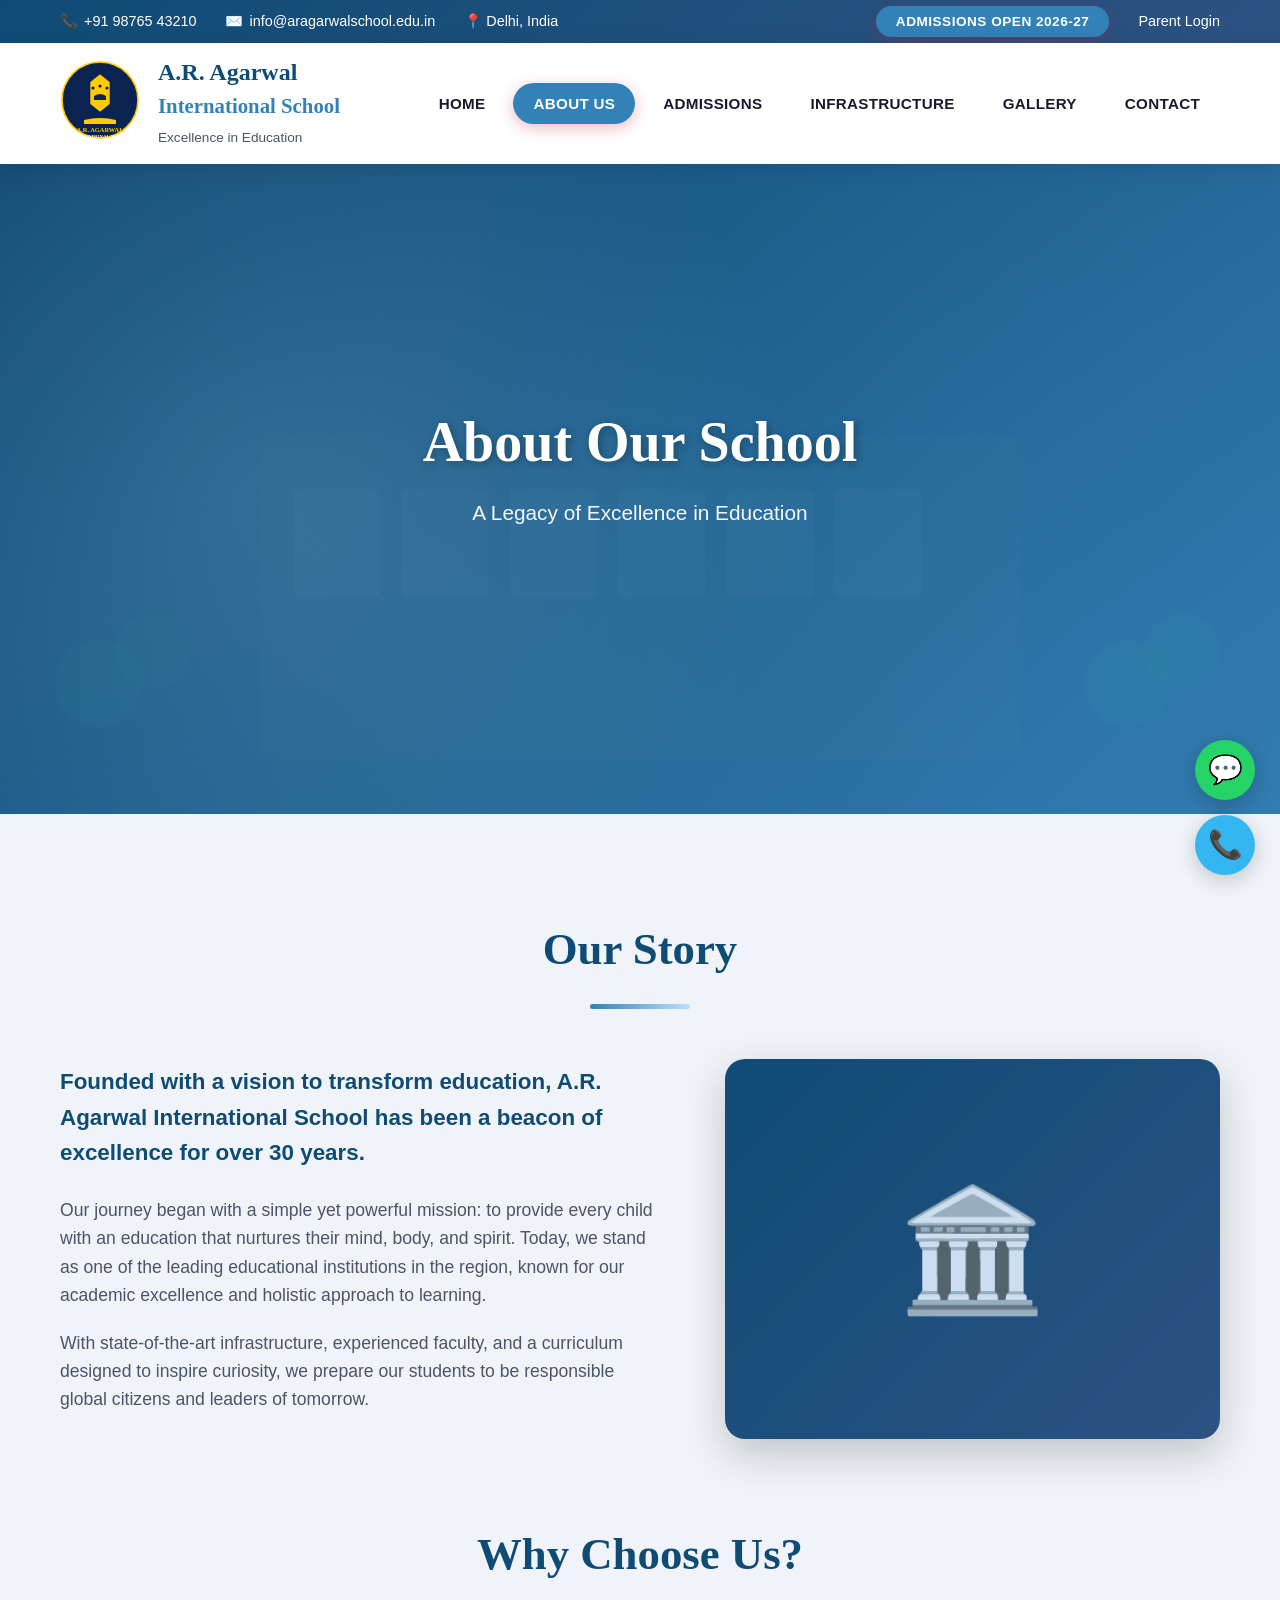
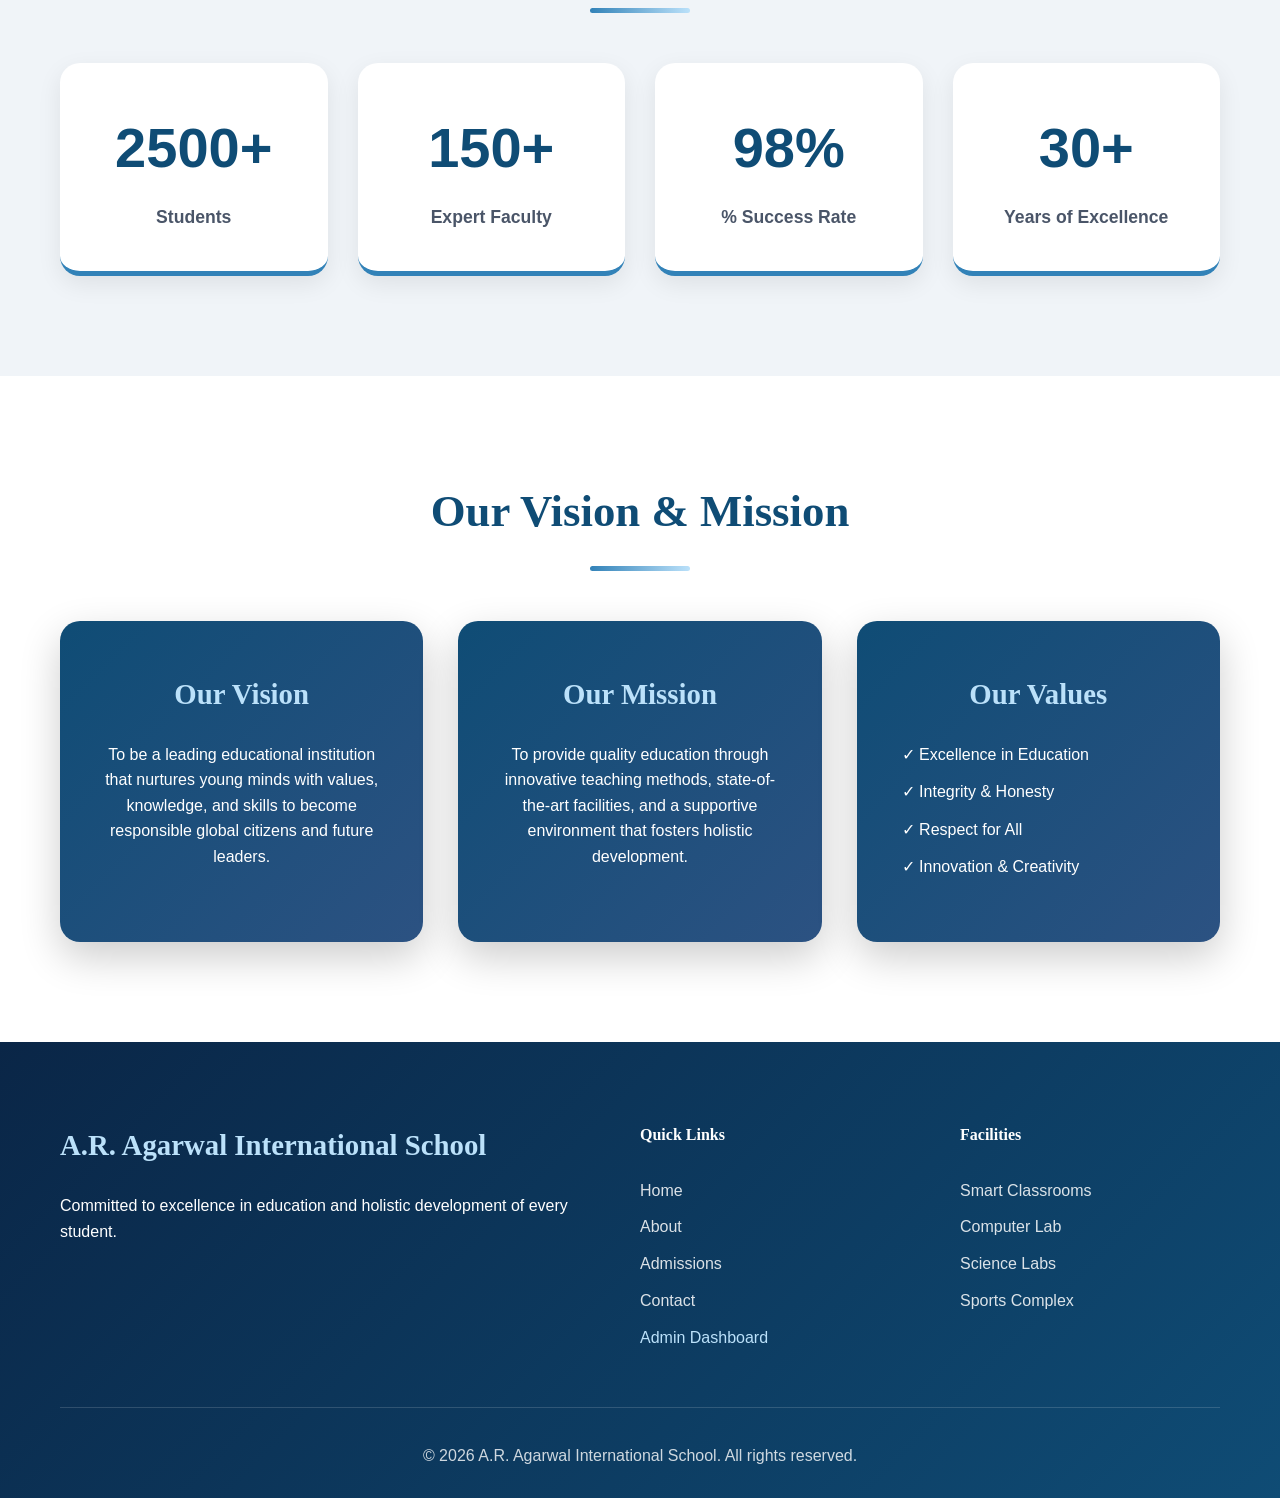
==== about.html @ 7d790514 "Add files via upload" ====
<!DOCTYPE html>
<html lang="en">
<head>
    <meta charset="UTF-8">
    <meta name="viewport" content="width=device-width, initial-scale=1.0">
    <title>About - A.R. Agarwal International School</title>
    <link rel="stylesheet" href="styles.css">
    <link rel="icon" href="logo.svg" type="image/svg+xml">
</head>
<body>
    <div class="floating-buttons">
        <a href="https://wa.me/919876543210?text=Hello!%20I%20am%20interested%20in%20admission" target="_blank" class="floating-btn floating-whatsapp" title="WhatsApp">💬</a>
        <a href="tel:+919876543210" class="floating-btn floating-call" title="Call Now">📞</a>
    </div>

    <header>
        <div class="top-bar">
            <div class="container">
                <div class="top-bar-content">
                    <div class="contact-info">
                        <span>📞 <a href="tel:+919876543210" style="color:white;text-decoration:none;">+91 98765 43210</a></span>
                        <span>✉️ <a href="mailto:info@aragarwalschool.edu.in" style="color:white;text-decoration:none;">info@aragarwalschool.edu.in</a></span>
                        <span>📍 Delhi, India</span>
                    </div>
                    <div class="quick-links">
                        <a href="admission.html" class="highlight-link">Admissions Open 2026-27</a>
                        <a href="login.html">Parent Login</a>
                    </div>
                </div>
            </div>
        </div>
        <nav class="main-nav">
            <div class="container">
                <div class="nav-content">
                    <div class="logo-section">
                        <a href="index.html"><img src="logo.svg" alt="A.R. Agarwal International School" class="logo-img"></a>
                        <div class="logo-text">
                            <h1>A.R. Agarwal</h1>
                            <h2>International School</h2>
                            <p>Excellence in Education</p>
                        </div>
                    </div>
                    <ul class="nav-links">
                        <li><a href="index.html">Home</a></li>
                        <li><a href="about.html" class="active">About Us</a></li>
                        <li><a href="admission.html">Admissions</a></li>
                        <li><a href="index.html#infrastructure">Infrastructure</a></li>
                        <li><a href="index.html#gallery">Gallery</a></li>
                        <li><a href="contact.html">Contact</a></li>
                    </ul>
                </div>
            </div>
        </nav>
    </header>

    <section class="hero" id="home">
        <div class="hero-content">
            <h1 class="hero-title">About Our School</h1>
            <p class="hero-subtitle">A Legacy of Excellence in Education</p>
        </div>
    </section>

    <section class="about" id="about">
        <div class="container">
            <h2 class="section-title">Our Story</h2>
            <div class="about-content">
                <div class="about-text">
                    <p class="lead">Founded with a vision to transform education, A.R. Agarwal International School has been a beacon of excellence for over 30 years.</p>
                    <p>Our journey began with a simple yet powerful mission: to provide every child with an education that nurtures their mind, body, and spirit. Today, we stand as one of the leading educational institutions in the region, known for our academic excellence and holistic approach to learning.</p>
                    <p>With state-of-the-art infrastructure, experienced faculty, and a curriculum designed to inspire curiosity, we prepare our students to be responsible global citizens and leaders of tomorrow.</p>
                </div>
                <div class="about-image">🏛️</div>
            </div>

            <h2 class="section-title" style="margin-top: 80px;">Why Choose Us?</h2>
            <div class="about-stats">
                <div class="stat">
                    <h3 class="counter" data-target="2500">0</h3>
                    <p>Students</p>
                </div>
                <div class="stat">
                    <h3 class="counter" data-target="150">0</h3>
                    <p>Expert Faculty</p>
                </div>
                <div class="stat">
                    <h3 class="counter" data-target="98">0</h3>
                    <p>% Success Rate</p>
                </div>
                <div class="stat">
                    <h3 class="counter" data-target="30">0</h3>
                    <p>Years of Excellence</p>
                </div>
            </div>
        </div>
    </section>

    <section class="vision" id="vision">
        <div class="container">
            <h2 class="section-title">Our Vision & Mission</h2>
            <div class="vision-content">
                <div class="vision-card">
                    <h3>Our Vision</h3>
                    <p>To be a leading educational institution that nurtures young minds with values, knowledge, and skills to become responsible global citizens and future leaders.</p>
                </div>
                <div class="vision-card">
                    <h3>Our Mission</h3>
                    <p>To provide quality education through innovative teaching methods, state-of-the-art facilities, and a supportive environment that fosters holistic development.</p>
                </div>
                <div class="vision-card">
                    <h3>Our Values</h3>
                    <ul>
                        <li>✓ Excellence in Education</li>
                        <li>✓ Integrity & Honesty</li>
                        <li>✓ Respect for All</li>
                        <li>✓ Innovation & Creativity</li>
                    </ul>
                </div>
            </div>
        </div>
    </section>

    <footer>
        <div class="container">
            <div class="footer-content">
                <div class="footer-section">
                    <h3>A.R. Agarwal International School</h3>
                    <p>Committed to excellence in education and holistic development of every student.</p>
                </div>
                <div class="footer-section">
                    <h4>Quick Links</h4>
                    <ul>
                        <li><a href="index.html">Home</a></li>
                        <li><a href="about.html">About</a></li>
                        <li><a href="admission.html">Admissions</a></li>
                        <li><a href="contact.html">Contact</a></li>
                        <li><a href="admin.html" style="color:#bbe1fa;">Admin Dashboard</a></li>
                    </ul>
                </div>
                <div class="footer-section">
                    <h4>Facilities</h4>
                    <ul>
                        <li><a href="index.html#infrastructure">Smart Classrooms</a></li>
                        <li><a href="index.html#infrastructure">Computer Lab</a></li>
                        <li><a href="index.html#infrastructure">Science Labs</a></li>
                        <li><a href="index.html#infrastructure">Sports Complex</a></li>
                    </ul>
                </div>
            </div>
            <div class="footer-bottom">
                <p>&copy; 2026 A.R. Agarwal International School. All rights reserved.</p>
            </div>
        </div>
    </footer>

    <script src="script.js"></script>
</body>
</html>
---- styles.css ----
/* ===========================
   CSS Reset & Base Styles
   =========================== */
* {
    margin: 0;
    padding: 0;
    box-sizing: border-box;
}

:root {
    --primary-color: #0f4c75;
    --secondary-color: #3282b8;
    --accent-color: #bbe1fa;
    --light-bg: #f0f4f8;
    --text-dark: #1a1a2e;
    --text-light: #4a5568;
    --whatsapp-color: #25d366;
    --call-color: #34b7f1;
}

body {
    font-family: -apple-system, BlinkMacSystemFont, 'Segoe UI', Roboto, Oxygen, Ubuntu, Cantarell, sans-serif;
    line-height: 1.6;
    color: var(--text-dark);
    background-color: #ffffff;
}

.container {
    max-width: 1200px;
    margin: 0 auto;
    padding: 0 20px;
}

/* ===========================
   Floating Action Buttons
   =========================== */
.floating-buttons {
    position: fixed;
    bottom: 25px;
    right: 25px;
    z-index: 9999;
    display: flex;
    flex-direction: column;
    gap: 15px;
}

.floating-btn {
    width: 60px;
    height: 60px;
    border-radius: 50%;
    display: flex;
    align-items: center;
    justify-content: center;
    font-size: 28px;
    color: white;
    text-decoration: none;
    box-shadow: 0 5px 20px rgba(0,0,0,0.2);
    transition: all 0.3s ease;
    animation: float 3s ease-in-out infinite;
}

.floating-btn:nth-child(2) {
    animation-delay: 0.5s;
}

@keyframes float {
    0%, 100% {
        transform: translateY(0px);
    }
    50% {
        transform: translateY(-10px);
    }
}

.floating-btn:hover {
    transform: scale(1.15);
    box-shadow: 0 8px 30px rgba(0,0,0,0.3);
}

.floating-whatsapp {
    background: var(--whatsapp-color);
}

.floating-call {
    background: var(--call-color);
}

/* ===========================
   Top Bar
   =========================== */
.top-bar {
    background: linear-gradient(135deg, var(--primary-color) 0%, #2c5282 100%);
    color: white;
    padding: 10px 0;
    font-size: 0.9rem;
}

.top-bar-content {
    display: flex;
    justify-content: space-between;
    align-items: center;
    flex-wrap: wrap;
    gap: 10px;
}

.contact-info span {
    margin-right: 25px;
    display: inline-flex;
    align-items: center;
    gap: 6px;
}

.contact-info a {
    color: white;
    text-decoration: none;
    transition: color 0.3s ease;
}

.contact-info a:hover {
    color: var(--accent-color);
}

.quick-links a {
    color: white;
    text-decoration: none;
    margin-left: 25px;
    font-weight: 500;
    transition: all 0.3s ease;
}

.quick-links a:hover {
    color: var(--accent-color);
}

.highlight-link {
    background: var(--secondary-color);
    color: white !important;
    padding: 8px 20px;
    border-radius: 50px;
    font-weight: 600 !important;
    text-transform: uppercase;
    font-size: 0.85rem;
    letter-spacing: 0.5px;
    box-shadow: 0 4px 15px rgba(196, 30, 58, 0.3);
}

.highlight-link:hover {
    background: #a0192f !important;
    color: white !important;
    transform: translateY(-2px);
    box-shadow: 0 6px 20px rgba(196, 30, 58, 0.4);
}

/* ===========================
   Main Navigation
   =========================== */
.main-nav {
    background: white;
    box-shadow: 0 4px 20px rgba(0,0,0,0.1);
    padding: 15px 0;
    position: sticky;
    top: 0;
    z-index: 1000;
    transition: all 0.3s ease;
}

.nav-content {
    display: flex;
    justify-content: space-between;
    align-items: center;
}

.logo-section {
    display: flex;
    align-items: center;
    gap: 18px;
}

.logo-img {
    height: 80px;
    width: auto;
    transition: transform 0.3s ease;
}

.logo-img:hover {
    transform: scale(1.05);
}

.logo-text h1 {
    font-family: Georgia, 'Times New Roman', Times, serif;
    font-size: 1.5rem;
    color: var(--primary-color);
    margin: 0;
    line-height: 1.2;
    font-weight: 700;
}

.logo-text h2 {
    font-family: Georgia, 'Times New Roman', Times, serif;
    font-size: 1.3rem;
    color: var(--secondary-color);
    margin: 2px 0 0 0;
    font-weight: 600;
}

.logo-text p {
    font-size: 0.85rem;
    color: var(--text-light);
    margin: 5px 0 0 0;
    font-weight: 500;
}

.nav-links {
    display: flex;
    list-style: none;
    gap: 8px;
    flex-wrap: wrap;
    align-items: center;
}

.nav-links a {
    text-decoration: none;
    color: var(--text-dark);
    font-weight: 600;
    padding: 12px 20px;
    border-radius: 50px;
    transition: all 0.3s ease;
    font-size: 0.95rem;
    text-transform: uppercase;
    letter-spacing: 0.3px;
}

.nav-links a:hover,
.nav-links a.active {
    background: var(--secondary-color);
    color: white;
    box-shadow: 0 4px 15px rgba(196, 30, 58, 0.3);
}

/* ===========================
   Hero Section
   =========================== */
.hero {
    position: relative;
    min-height: 650px;
    display: flex;
    align-items: center;
    justify-content: center;
    background: linear-gradient(135deg, rgba(15, 76, 117, 0.92) 0%, rgba(50, 130, 184, 0.88) 100%), 
                url('school-hero.svg') center/cover no-repeat;
    overflow: hidden;
}

.hero::before {
    content: '';
    position: absolute;
    top: 0;
    left: 0;
    width: 100%;
    height: 100%;
    background: radial-gradient(circle at 20% 50%, rgba(187, 225, 250, 0.15) 0%, transparent 50%),
                radial-gradient(circle at 80% 80%, rgba(50, 130, 184, 0.15) 0%, transparent 50%);
    animation: shimmer 10s ease-in-out infinite;
}

@keyframes shimmer {
    0%, 100% {
        opacity: 1;
    }
    50% {
        opacity: 0.5;
    }
}

.hero-content {
    position: relative;
    z-index: 2;
    text-align: center;
    color: white;
    max-width: 900px;
    padding: 0 30px;
    animation: slideUp 1s ease-out;
}

@keyframes slideUp {
    from {
        opacity: 0;
        transform: translateY(30px);
    }
    to {
        opacity: 1;
        transform: translateY(0);
    }
}

.hero-title {
    font-family: Georgia, 'Times New Roman', Times, serif;
    font-size: 3.5rem;
    font-weight: 700;
    margin-bottom: 20px;
    line-height: 1.2;
    text-shadow: 2px 2px 8px rgba(0,0,0,0.3);
}

.hero-subtitle {
    font-size: 1.3rem;
    margin-bottom: 40px;
    opacity: 0.95;
}

.hero-buttons {
    display: flex;
    gap: 20px;
    justify-content: center;
    flex-wrap: wrap;
}

.btn {
    padding: 15px 40px;
    border-radius: 50px;
    text-decoration: none;
    font-weight: 700;
    font-size: 1rem;
    transition: all 0.3s ease;
    border: none;
    cursor: pointer;
    display: inline-block;
    text-transform: uppercase;
    letter-spacing: 0.5px;
}

.btn-primary {
    background: var(--secondary-color);
    color: white;
    box-shadow: 0 5px 15px rgba(196, 30, 58, 0.3);
}

.btn-primary:hover {
    transform: translateY(-3px);
    box-shadow: 0 8px 25px rgba(196, 30, 58, 0.4);
    background: #a0192f;
}

.btn-secondary {
    background: transparent;
    color: white;
    border: 2px solid white;
}

.btn-secondary:hover {
    background: white;
    color: var(--primary-color);
    transform: translateY(-3px);
    box-shadow: 0 8px 25px rgba(255, 255, 255, 0.3);
}

/* ===========================
   Features Section
   =========================== */
.features-section {
    padding: 80px 0;
    background: white;
    margin-top: -80px;
    position: relative;
    z-index: 10;
}

.features-grid {
    display: grid;
    grid-template-columns: repeat(auto-fit, minmax(260px, 1fr));
    gap: 30px;
}

.feature-card {
    background: white;
    padding: 40px 30px;
    border-radius: 20px;
    box-shadow: 0 10px 30px rgba(0,0,0,0.08);
    text-align: center;
    transition: all 0.4s ease;
    border-top: 4px solid var(--secondary-color);
}

.feature-card:hover {
    transform: translateY(-15px);
    box-shadow: 0 20px 50px rgba(0,0,0,0.15);
}

.feature-icon {
    font-size: 4rem;
    margin-bottom: 20px;
    color: var(--primary-color);
    transition: transform 0.4s ease;
}

.feature-card:hover .feature-icon {
    transform: scale(1.1) rotate(5deg);
}

.feature-card h3 {
    color: var(--primary-color);
    font-size: 1.4rem;
    margin-bottom: 12px;
    font-family: Georgia, 'Times New Roman', Times, serif;
    font-weight: 700;
}

.feature-card p {
    color: var(--text-light);
    font-size: 1rem;
}

/* ===========================
   Section Titles
   =========================== */
.section-title {
    text-align: center;
    font-family: Georgia, 'Times New Roman', Times, serif;
    font-size: 2.8rem;
    margin-bottom: 50px;
    color: var(--primary-color);
    position: relative;
    font-weight: 700;
}

.section-title::after {
    content: '';
    display: block;
    width: 100px;
    height: 5px;
    background: linear-gradient(90deg, var(--secondary-color), var(--accent-color));
    margin: 18px auto 0;
    border-radius: 5px;
}

/* ===========================
   About Section
   =========================== */
.about {
    padding: 100px 0;
    background: var(--light-bg);
}

.about-content {
    display: grid;
    grid-template-columns: 1.1fr 0.9fr;
    gap: 60px;
    align-items: center;
    margin-bottom: 60px;
}

.about-text .lead {
    font-size: 1.4rem;
    color: var(--primary-color);
    font-weight: 600;
    margin-bottom: 25px;
}

.about-text p {
    margin-bottom: 20px;
    color: var(--text-light);
    font-size: 1.1rem;
}

.read-more {
    color: var(--secondary-color);
    text-decoration: none;
    font-weight: 700;
    display: inline-flex;
    align-items: center;
    gap: 8px;
    transition: all 0.3s ease;
    font-size: 1.05rem;
}

.read-more:hover {
    gap: 15px;
    color: #a0192f;
}

.about-image {
    background: linear-gradient(135deg, var(--primary-color) 0%, #2c5282 100%);
    border-radius: 20px;
    height: 380px;
    display: flex;
    align-items: center;
    justify-content: center;
    font-size: 120px;
    color: var(--accent-color);
    box-shadow: 0 15px 40px rgba(0,0,0,0.2);
    transition: transform 0.4s ease;
}

.about-image:hover {
    transform: scale(1.05);
}

.about-stats {
    display: grid;
    grid-template-columns: repeat(auto-fit, minmax(220px, 1fr));
    gap: 30px;
}

.stat {
    text-align: center;
    background: white;
    padding: 40px 30px;
    border-radius: 20px;
    box-shadow: 0 8px 25px rgba(0,0,0,0.08);
    border-bottom: 5px solid var(--secondary-color);
    transition: all 0.4s ease;
}

.stat:hover {
    transform: translateY(-10px);
    box-shadow: 0 15px 40px rgba(0,0,0,0.12);
}

.stat h3 {
    font-size: 3.5rem;
    color: var(--primary-color);
    font-weight: 800;
    margin-bottom: 10px;
}

.stat p {
    color: var(--text-light);
    font-size: 1.1rem;
    font-weight: 600;
}

/* ===========================
   Admissions Section
   =========================== */
.admissions {
    padding: 100px 0;
}

.admission-content {
    display: grid;
    grid-template-columns: 1fr 1fr;
    gap: 50px;
}

.admission-info h3 {
    color: var(--primary-color);
    font-family: Georgia, 'Times New Roman', Times, serif;
    font-size: 2rem;
    margin-bottom: 25px;
    font-weight: 700;
}

.admission-features {
    list-style: none;
    margin: 35px 0;
}

.admission-features li {
    margin-bottom: 15px;
    font-size: 1.1rem;
    padding-left: 10px;
    display: flex;
    align-items: center;
    gap: 10px;
}

.admission-features li::before {
    content: '✓';
    color: var(--secondary-color);
    font-weight: 800;
    font-size: 1.3rem;
}

.important-dates {
    background: linear-gradient(135deg, var(--primary-color) 0%, #2c5282 100%);
    color: white;
    padding: 45px;
    border-radius: 20px;
    box-shadow: 0 15px 40px rgba(0,0,0,0.2);
}

.important-dates h3 {
    margin-bottom: 35px;
    font-family: Georgia, 'Times New Roman', Times, serif;
    font-size: 1.8rem;
}

.date-item {
    padding: 18px 0;
    border-bottom: 1px solid rgba(255,255,255,0.2);
}

.date-item:last-child {
    border-bottom: none;
}

.date {
    font-weight: 800;
    color: var(--accent-color);
    font-size: 1.2rem;
}

/* ===========================
   Form Styles
   =========================== */
.admission-form-container {
    background: white;
    padding: 45px;
    border-radius: 20px;
    box-shadow: 0 15px 40px rgba(0,0,0,0.1);
}

.form-success {
    background: white;
    padding: 60px;
    border-radius: 20px;
    box-shadow: 0 15px 40px rgba(0,0,0,0.1);
    text-align: center;
}

.form-success h3 {
    margin-bottom: 25px;
}

.form-success p {
    color: var(--text-light);
    font-size: 1.1rem;
    margin-bottom: 12px;
}

.form-group {
    margin-bottom: 22px;
}

.form-group label {
    display: block;
    margin-bottom: 10px;
    color: var(--text-dark);
    font-weight: 600;
    font-size: 0.95rem;
}

.form-group input,
.form-group select,
.form-group textarea {
    width: 100%;
    padding: 14px 18px;
    border: 2px solid #e2e8f0;
    border-radius: 12px;
    font-family: 'Poppins', sans-serif;
    font-size: 1rem;
    transition: all 0.3s ease;
}

.form-group input:focus,
.form-group select:focus,
.form-group textarea:focus {
    outline: none;
    border-color: var(--primary-color);
    box-shadow: 0 0 0 3px rgba(30, 58, 95, 0.1);
}

/* ===========================
   Quick Links Section
   =========================== */
.quick-links-section {
    padding: 100px 0;
    background: var(--light-bg);
}

.quick-links-grid {
    display: grid;
    grid-template-columns: repeat(auto-fit, minmax(240px, 1fr));
    gap: 30px;
}

.quick-link-card {
    text-align: center;
    text-decoration: none;
    color: var(--text-dark);
    background: white;
    padding: 40px 30px;
    border-radius: 20px;
    box-shadow: 0 10px 30px rgba(0,0,0,0.08);
    transition: all 0.4s ease;
    overflow: hidden;
    border-bottom: 5px solid var(--primary-color);
}

.quick-link-card:hover {
    transform: translateY(-15px);
    box-shadow: 0 20px 50px rgba(0,0,0,0.15);
    border-color: var(--secondary-color);
}

.quick-link-icon {
    font-size: 4rem;
    margin-bottom: 15px;
}

.quick-link-card h3 {
    color: var(--primary-color);
    font-size: 1.3rem;
    margin-top: 18px;
    font-family: Georgia, 'Times New Roman', Times, serif;
    font-weight: 700;
}

/* ===========================
   Vision Section
   =========================== */
.vision {
    padding: 100px 0;
}

.vision-content {
    display: grid;
    grid-template-columns: repeat(auto-fit, minmax(300px, 1fr));
    gap: 35px;
}

.vision-card {
    background: linear-gradient(135deg, var(--primary-color) 0%, #2c5282 100%);
    color: white;
    padding: 50px 35px;
    border-radius: 20px;
    text-align: center;
    transition: all 0.4s ease;
    box-shadow: 0 15px 40px rgba(0,0,0,0.2);
}

.vision-card:hover {
    transform: translateY(-10px);
    box-shadow: 0 20px 50px rgba(0,0,0,0.25);
}

.vision-card h3 {
    font-family: Georgia, 'Times New Roman', Times, serif;
    margin-bottom: 25px;
    font-size: 1.8rem;
    color: var(--accent-color);
    font-weight: 700;
}

.vision-card ul {
    list-style: none;
    text-align: left;
}

.vision-card li {
    margin-bottom: 12px;
    padding-left: 10px;
}

/* ===========================
   Toppers Section
   =========================== */
.toppers {
    padding: 100px 0;
    background: white;
}

.toppers-grid {
    display: grid;
    grid-template-columns: repeat(auto-fit, minmax(400px, 1fr));
    gap: 50px;
}

.toppers-section-title {
    text-align: center;
    color: var(--primary-color);
    font-family: Georgia, 'Times New Roman', Times, serif;
    font-size: 1.8rem;
    margin-bottom: 40px;
}

.topper-card {
    background: var(--light-bg);
    padding: 40px 30px;
    border-radius: 20px;
    text-align: center;
    box-shadow: 0 10px 30px rgba(0,0,0,0.08);
    margin-bottom: 25px;
    border-left: 5px solid var(--secondary-color);
    transition: all 0.4s ease;
}

.topper-card:hover {
    transform: translateY(-10px);
    box-shadow: 0 20px 50px rgba(0,0,0,0.15);
}

.topper-rank {
    font-size: 2rem;
    font-weight: 800;
    color: var(--secondary-color);
    margin-bottom: 15px;
}

.topper-name {
    color: var(--primary-color);
    font-family: Georgia, 'Times New Roman', Times, serif;
    font-size: 1.5rem;
    margin-bottom: 10px;
}

.topper-percentage {
    font-size: 1.8rem;
    font-weight: 800;
    color: var(--text-dark);
}

/* ===========================
   Infrastructure Section
   =========================== */
.infrastructure {
    padding: 100px 0;
    background: var(--light-bg);
}

.infra-grid {
    display: grid;
    grid-template-columns: repeat(auto-fit, minmax(280px, 1fr));
    gap: 30px;
}

.infra-card {
    background: white;
    border-radius: 20px;
    overflow: hidden;
    box-shadow: 0 10px 30px rgba(0,0,0,0.08);
    transition: all 0.4s ease;
}

.infra-card:hover {
    transform: translateY(-15px);
    box-shadow: 0 20px 50px rgba(0,0,0,0.15);
}

.infra-card .infra-image {
    height: 220px;
    background: linear-gradient(135deg, var(--primary-color) 0%, #2c5282 100%);
    display: flex;
    align-items: center;
    justify-content: center;
    font-size: 6rem;
    transition: transform 0.4s ease;
}

.infra-card:hover .infra-image {
    transform: scale(1.1);
}

.infra-card h4 {
    color: var(--primary-color);
    padding: 25px 25px 10px;
    font-size: 1.35rem;
    font-family: Georgia, 'Times New Roman', Times, serif;
    font-weight: 700;
}

.infra-card p {
    padding: 0 25px 30px;
    color: var(--text-light);
    font-size: 1rem;
}

/* ===========================
   Gallery Section
   =========================== */
.gallery {
    padding: 100px 0;
}

.gallery-grid {
    display: grid;
    grid-template-columns: repeat(auto-fit, minmax(240px, 1fr));
    gap: 25px;
}

.gallery-item {
    overflow: hidden;
    border-radius: 20px;
    box-shadow: 0 10px 30px rgba(0,0,0,0.1);
    height: 240px;
    display: flex;
    align-items: center;
    justify-content: center;
    font-size: 5rem;
    transition: all 0.4s ease;
    background: linear-gradient(135deg, var(--primary-color) 0%, #2c5282 100%);
}

.gallery-item:hover {
    transform: scale(1.08) rotate(2deg);
    box-shadow: 0 15px 40px rgba(0,0,0,0.2);
}

/* ===========================
   Calendar Section
   =========================== */
.calendar {
    padding: 100px 0;
    background: var(--light-bg);
}

.calendar-grid {
    display: grid;
    grid-template-columns: repeat(auto-fit, minmax(300px, 1fr));
    gap: 35px;
}

.event-card {
    background: white;
    padding: 40px;
    border-radius: 20px;
    box-shadow: 0 10px 30px rgba(0,0,0,0.08);
    display: flex;
    gap: 25px;
    transition: all 0.4s ease;
}

.event-card:hover {
    transform: translateY(-10px);
    box-shadow: 0 15px 40px rgba(0,0,0,0.12);
}

.event-date {
    background: linear-gradient(135deg, var(--secondary-color) 0%, #1b6ca8 100%);
    color: white;
    width: 85px;
    height: 85px;
    border-radius: 15px;
    display: flex;
    flex-direction: column;
    align-items: center;
    justify-content: center;
    flex-shrink: 0;
    font-weight: 800;
}

.event-date .day {
    font-size: 2.2rem;
    font-weight: 800;
    line-height: 1;
}

.event-date .month {
    font-size: 0.95rem;
    font-weight: 700;
    margin-top: 5px;
    text-transform: uppercase;
}

.event-details h4 {
    color: var(--primary-color);
    margin-bottom: 10px;
    font-size: 1.3rem;
    font-family: Georgia, 'Times New Roman', Times, serif;
    font-weight: 700;
}

.event-details p {
    color: var(--text-light);
    font-size: 1rem;
}

/* ===========================
   Uniform Section
   =========================== */
.uniform {
    padding: 100px 0;
}

.uniform-content {
    display: grid;
    grid-template-columns: repeat(auto-fit, minmax(280px, 1fr));
    gap: 35px;
}

.uniform-card {
    background: white;
    padding: 45px 40px;
    border-radius: 20px;
    box-shadow: 0 10px 30px rgba(0,0,0,0.08);
    transition: all 0.4s ease;
    border-left: 5px solid var(--secondary-color);
}

.uniform-card:hover {
    transform: translateY(-10px);
    box-shadow: 0 15px 40px rgba(0,0,0,0.12);
}

.uniform-card h3 {
    color: var(--primary-color);
    margin-bottom: 30px;
    font-family: Georgia, 'Times New Roman', Times, serif;
    font-size: 1.5rem;
    font-weight: 700;
}

.uniform-card ul {
    list-style: none;
}

.uniform-card li {
    margin-bottom: 14px;
    padding-left: 30px;
    position: relative;
}

.uniform-card li::before {
    content: '✓';
    color: var(--secondary-color);
    font-weight: 800;
    position: absolute;
    left: 0;
    font-size: 1.1rem;
}

/* ===========================
   News Section
   =========================== */
.news {
    padding: 100px 0;
    background: var(--light-bg);
}

.news-grid {
    display: grid;
    grid-template-columns: repeat(auto-fit, minmax(300px, 1fr));
    gap: 35px;
}

.news-card {
    background: white;
    padding: 40px;
    border-radius: 20px;
    box-shadow: 0 10px 30px rgba(0,0,0,0.08);
    transition: all 0.4s ease;
}

.news-card:hover {
    transform: translateY(-10px);
    box-shadow: 0 15px 40px rgba(0,0,0,0.12);
}

.news-date {
    color: var(--secondary-color);
    font-weight: 700;
    font-size: 0.9rem;
    margin-bottom: 12px;
    text-transform: uppercase;
    letter-spacing: 0.5px;
}

.news-card h4 {
    color: var(--primary-color);
    margin-bottom: 18px;
    font-size: 1.35rem;
    font-family: Georgia, 'Times New Roman', Times, serif;
    font-weight: 700;
}

.news-card p {
    color: var(--text-light);
    margin-bottom: 18px;
}

/* ===========================
   Contact Section
   =========================== */
.contact {
    padding: 100px 0;
}

.contact-content {
    display: grid;
    grid-template-columns: 1fr 1fr;
    gap: 60px;
}

.contact-card {
    background: white;
    padding: 40px;
    margin-bottom: 25px;
    border-radius: 20px;
    box-shadow: 0 10px 30px rgba(0,0,0,0.08);
    border-left: 5px solid var(--primary-color);
    transition: all 0.4s ease;
}

.contact-card:hover {
    transform: translateX(10px);
    box-shadow: 0 15px 40px rgba(0,0,0,0.12);
}

.contact-card h3 {
    color: var(--primary-color);
    margin-bottom: 18px;
    font-family: Georgia, 'Times New Roman', Times, serif;
    font-size: 1.5rem;
    font-weight: 700;
}

.contact-form form {
    display: flex;
    flex-direction: column;
    gap: 18px;
    background: white;
    padding: 50px;
    border-radius: 20px;
    box-shadow: 0 10px 30px rgba(0,0,0,0.08);
}

.contact-form input,
.contact-form textarea {
    padding: 15px 20px;
    border: 2px solid #e2e8f0;
    border-radius: 12px;
    font-family: 'Poppins', sans-serif;
    font-size: 1rem;
    transition: all 0.3s ease;
}

.contact-form input:focus,
.contact-form textarea:focus {
    outline: none;
    border-color: var(--primary-color);
    box-shadow: 0 0 0 3px rgba(30, 58, 95, 0.1);
}

.contact-form button {
    padding: 16px;
    font-size: 1.05rem;
}

/* ===========================
   Footer
   =========================== */
footer {
    background: linear-gradient(135deg, #0a2647 0%, var(--primary-color) 100%);
    color: white;
    padding: 80px 0 30px;
}

.footer-content {
    display: grid;
    grid-template-columns: 2fr 1fr 1fr;
    gap: 60px;
    margin-bottom: 50px;
}

.footer-section h3,
.footer-section h4 {
    margin-bottom: 25px;
    font-family: Georgia, 'Times New Roman', Times, serif;
    font-weight: 700;
}

.footer-section h3 {
    font-size: 1.8rem;
    color: var(--accent-color);
}

.footer-section ul {
    list-style: none;
}

.footer-section a {
    color: rgba(255,255,255,0.85);
    text-decoration: none;
    line-height: 2.3;
    transition: all 0.3s ease;
}

.footer-section a:hover {
    color: var(--accent-color);
    padding-left: 8px;
}

.footer-bottom {
    text-align: center;
    padding-top: 35px;
    border-top: 1px solid rgba(255,255,255,0.15);
    color: rgba(255,255,255,0.8);
}

/* ===========================
   Admin & Login Pages
   =========================== */
.login-container,
.dashboard-container,
.admin-container {
    background: white;
    padding: 50px;
    border-radius: 20px;
    box-shadow: 0 15px 40px rgba(0,0,0,0.15);
    margin: 60px 0;
}

.login-container h2,
.dashboard-container h2,
.admin-container h2 {
    color: var(--primary-color);
    margin-bottom: 30px;
    font-family: 'Playfair Display', serif;
    font-weight: 700;
}

.applications-list {
    margin-top: 20px;
}

.no-applications {
    text-align: center;
    padding: 60px 30px;
    background: var(--light-bg);
    border-radius: 15px;
    color: var(--text-light);
    font-size: 1.1rem;
}

.applications-table {
    overflow-x: auto;
}

.applications-table table {
    width: 100%;
    border-collapse: collapse;
}

.applications-table th {
    background: var(--primary-color);
    color: white;
    padding: 18px 15px;
    text-align: left;
    font-weight: 600;
}

.applications-table td {
    padding: 15px;
    border-bottom: 1px solid #e2e8f0;
}

.applications-table tr:hover td {
    background: var(--light-bg);
}

.clear-btn {
    margin-top: 25px;
    background: var(--secondary-color);
    color: white;
}

.clear-btn:hover {
    background: #a0192f;
}

/* ===========================
   Responsive Design
   =========================== */
@media (max-width: 1024px) {
    .about-content,
    .admission-content,
    .contact-content,
    .footer-content {
        grid-template-columns: 1fr;
    }
}

@media (max-width: 768px) {
    .top-bar-content,
    .nav-content {
        flex-direction: column;
        text-align: center;
    }

    .contact-info {
        text-align: center;
    }

    .contact-info span {
        margin: 8px 15px;
    }

    .quick-links {
        margin-top: 15px;
    }

    .quick-links a {
        margin: 8px 10px;
    }

    .logo-section {
        flex-direction: column;
        text-align: center;
    }

    .nav-links {
        margin-top: 25px;
        justify-content: center;
    }

    .nav-links a {
        padding: 10px 15px;
        font-size: 0.9rem;
    }

    .hero-title {
        font-size: 2.5rem;
    }

    .hero-subtitle {
        font-size: 1.1rem;
    }

    .section-title {
        font-size: 2.2rem;
    }
}

@media (max-width: 480px) {
    .hero-title {
        font-size: 2rem;
    }

    .btn {
        padding: 14px 30px;
        font-size: 0.95rem;
    }
}
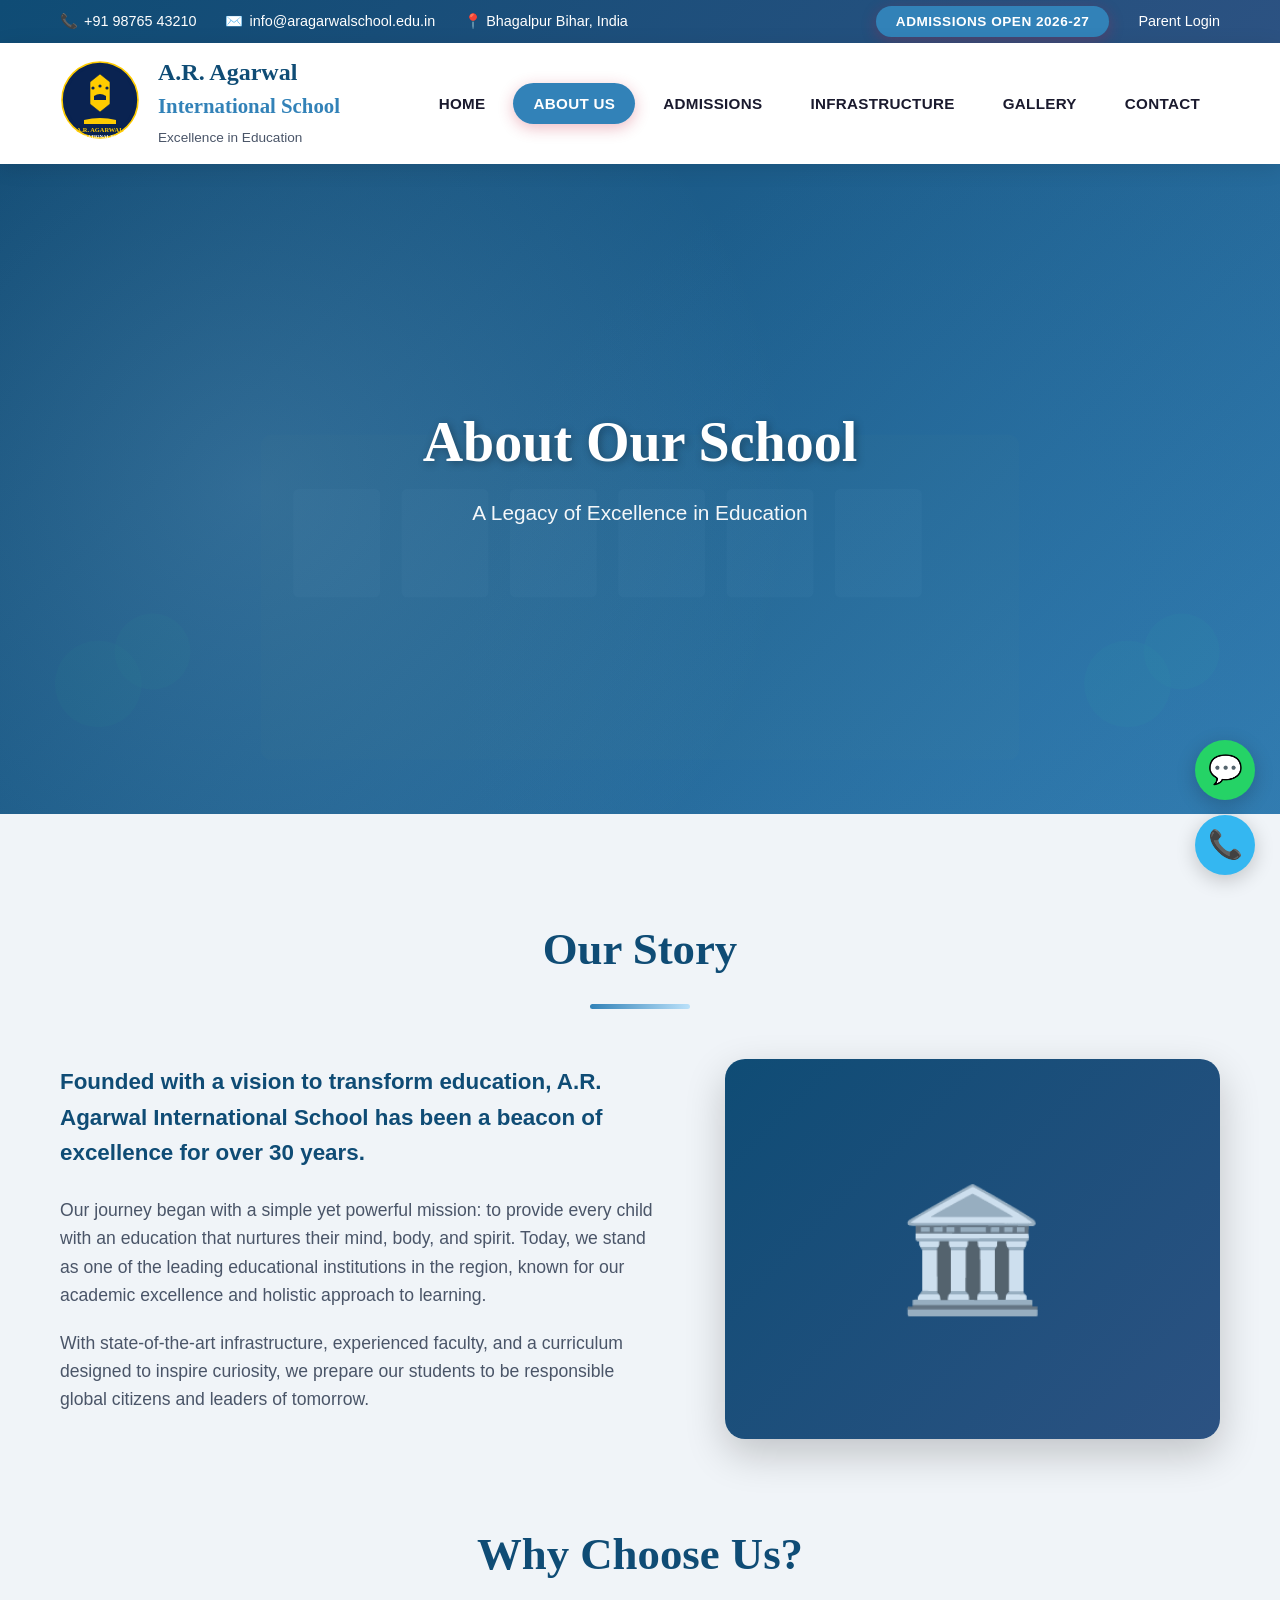
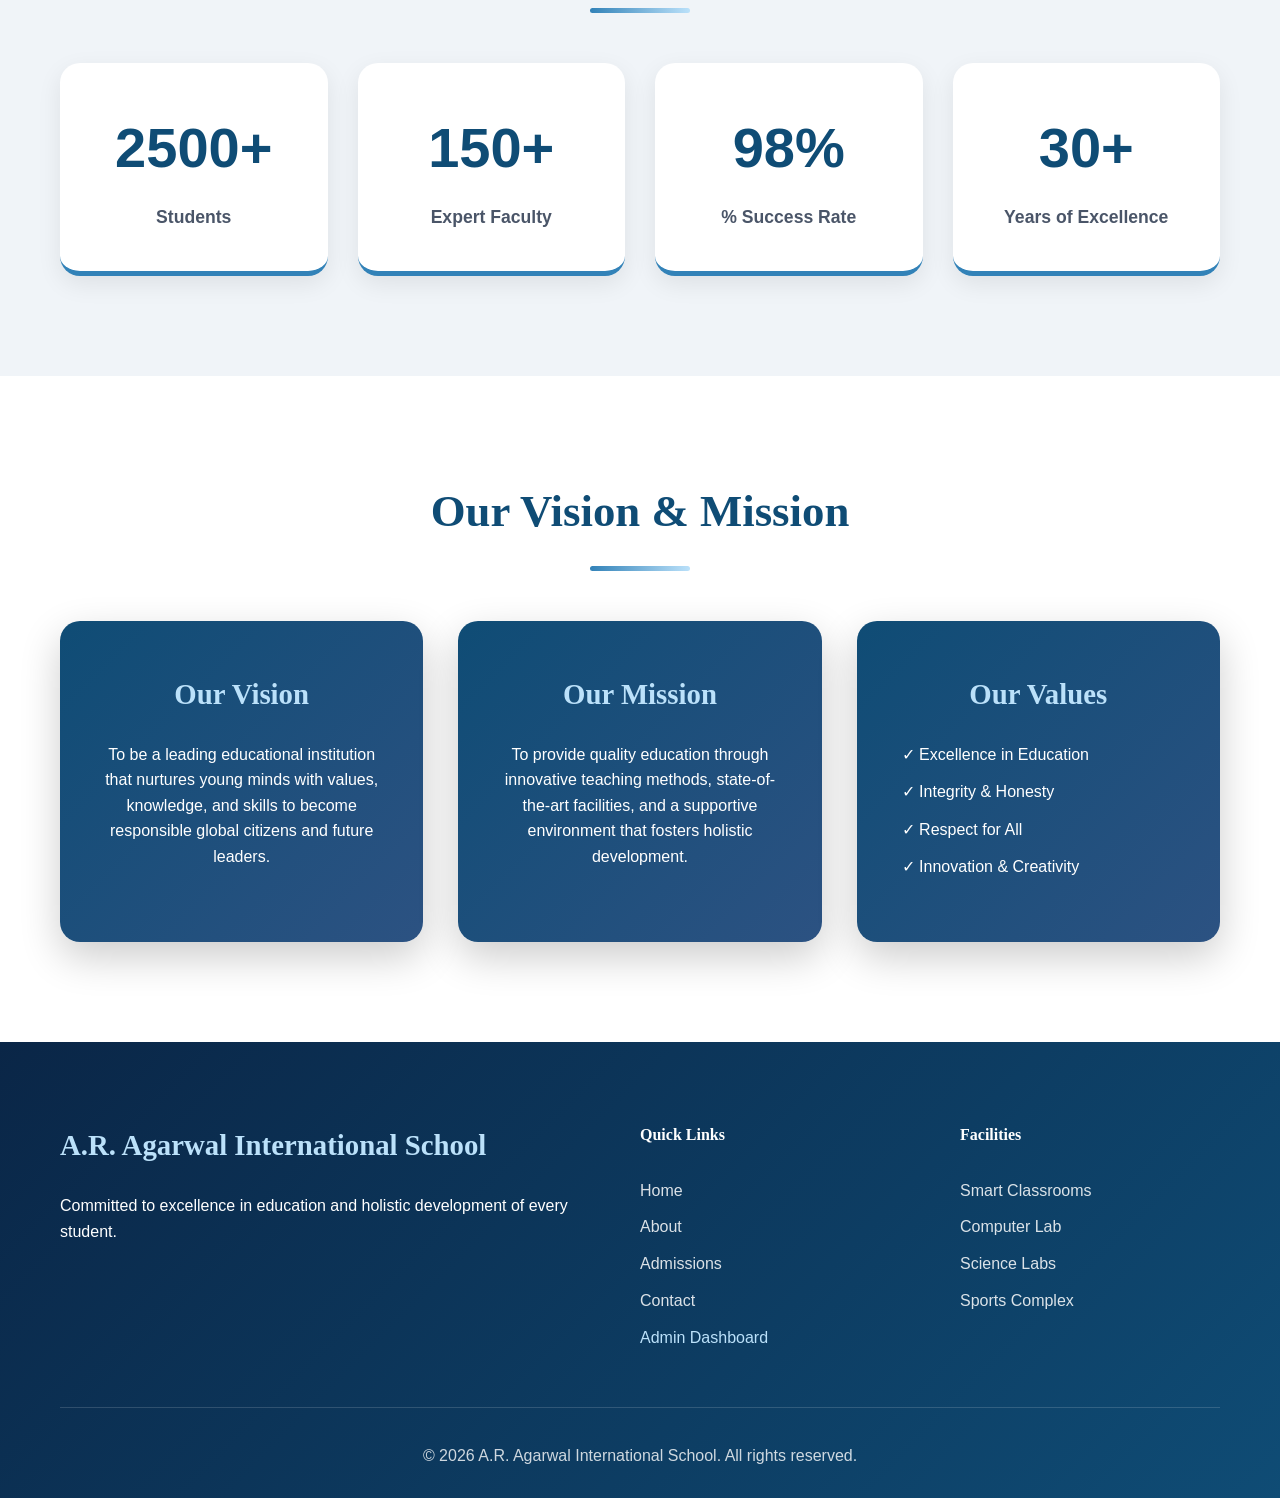
==== commit 2eab2434: "Update about.html" ====
--- a/about.html
+++ b/about.html
@@ -10,7 +10,7 @@
 <body>
     <div class="floating-buttons">
         <a href="https://wa.me/919876543210?text=Hello!%20I%20am%20interested%20in%20admission" target="_blank" class="floating-btn floating-whatsapp" title="WhatsApp">💬</a>
-        <a href="tel:+919876543210" class="floating-btn floating-call" title="Call Now">📞</a>
+        <a href="tel:+070612 54797" class="floating-btn floating-call" title="Call Now">📞</a>
     </div>
 
     <header>
@@ -18,9 +18,9 @@
             <div class="container">
                 <div class="top-bar-content">
                     <div class="contact-info">
-                        <span>📞 <a href="tel:+919876543210" style="color:white;text-decoration:none;">+91 98765 43210</a></span>
+                        <span>📞 <a href="tel:+070612 54797" style="color:white;text-decoration:none;">+91 98765 43210</a></span>
                         <span>✉️ <a href="mailto:info@aragarwalschool.edu.in" style="color:white;text-decoration:none;">info@aragarwalschool.edu.in</a></span>
-                        <span>📍 Delhi, India</span>
+                        <span>📍 Bhagalpur Bihar, India</span>
                     </div>
                     <div class="quick-links">
                         <a href="admission.html" class="highlight-link">Admissions Open 2026-27</a>
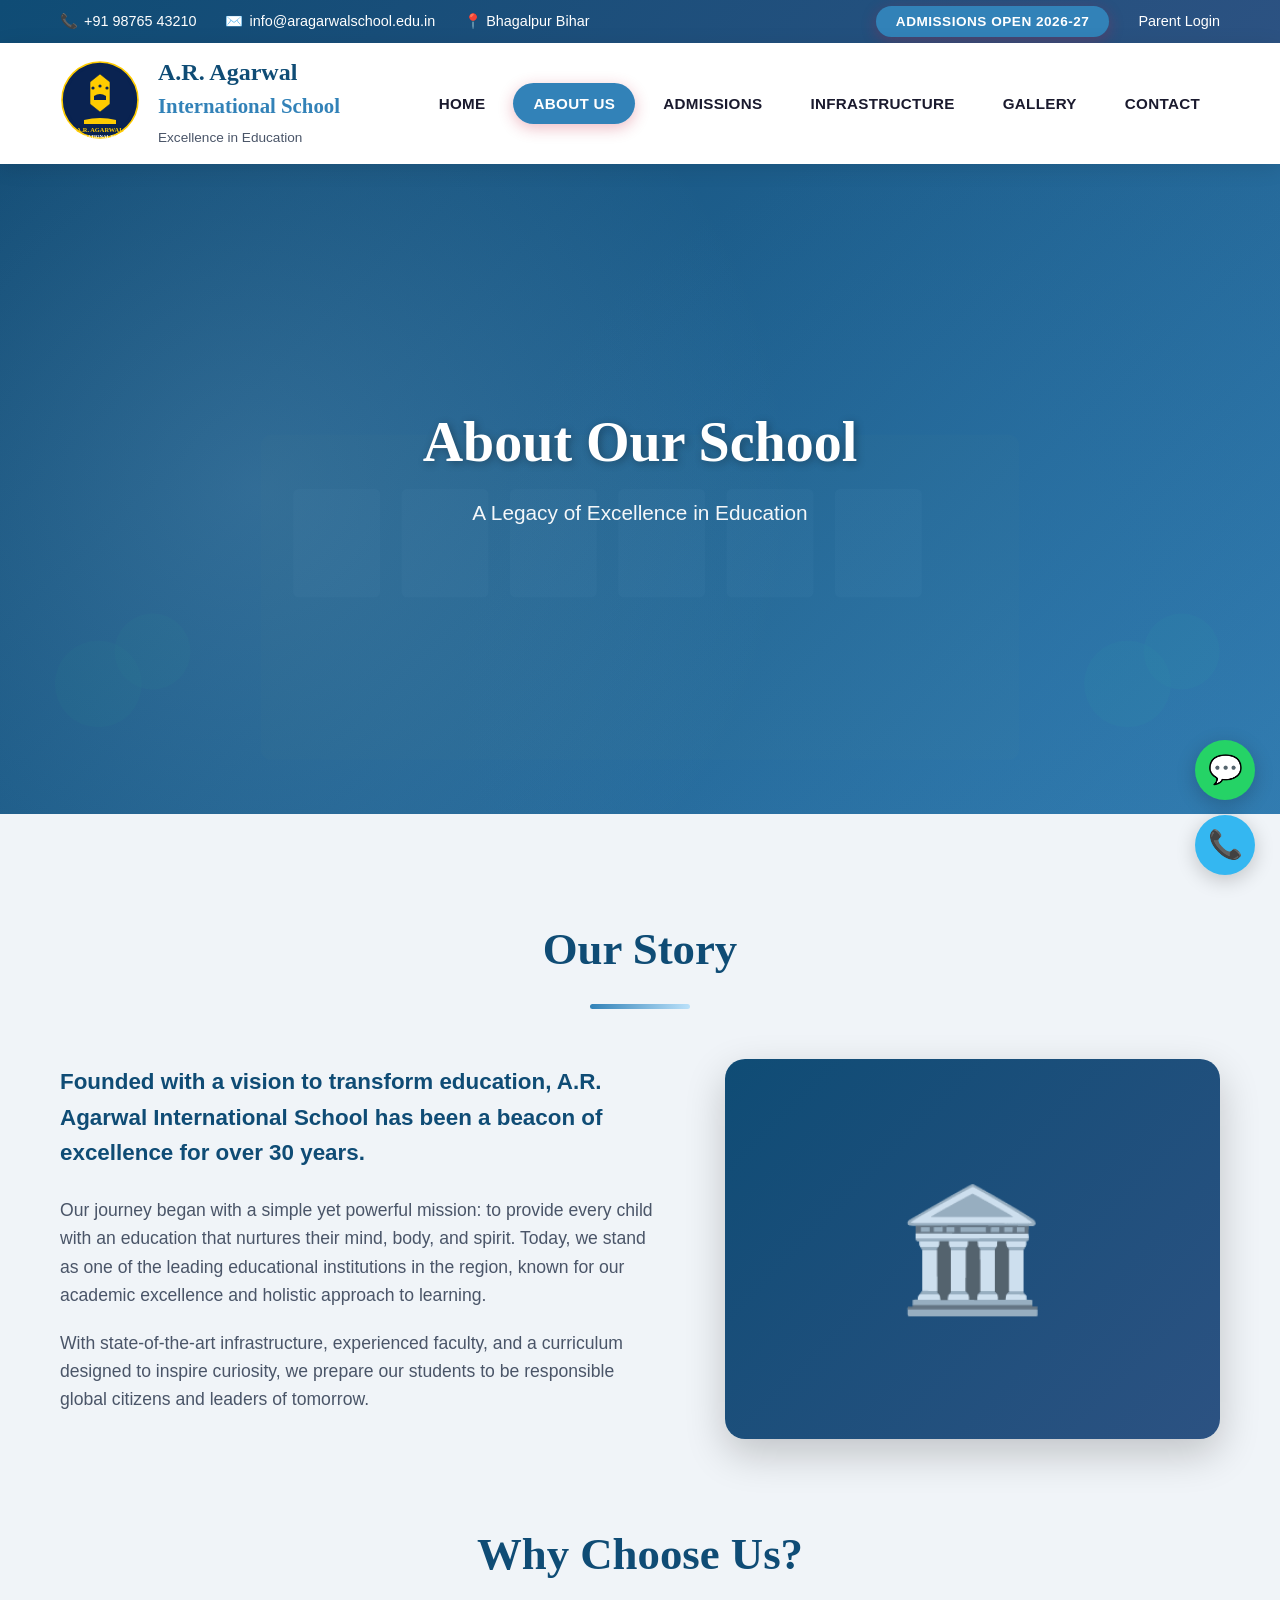
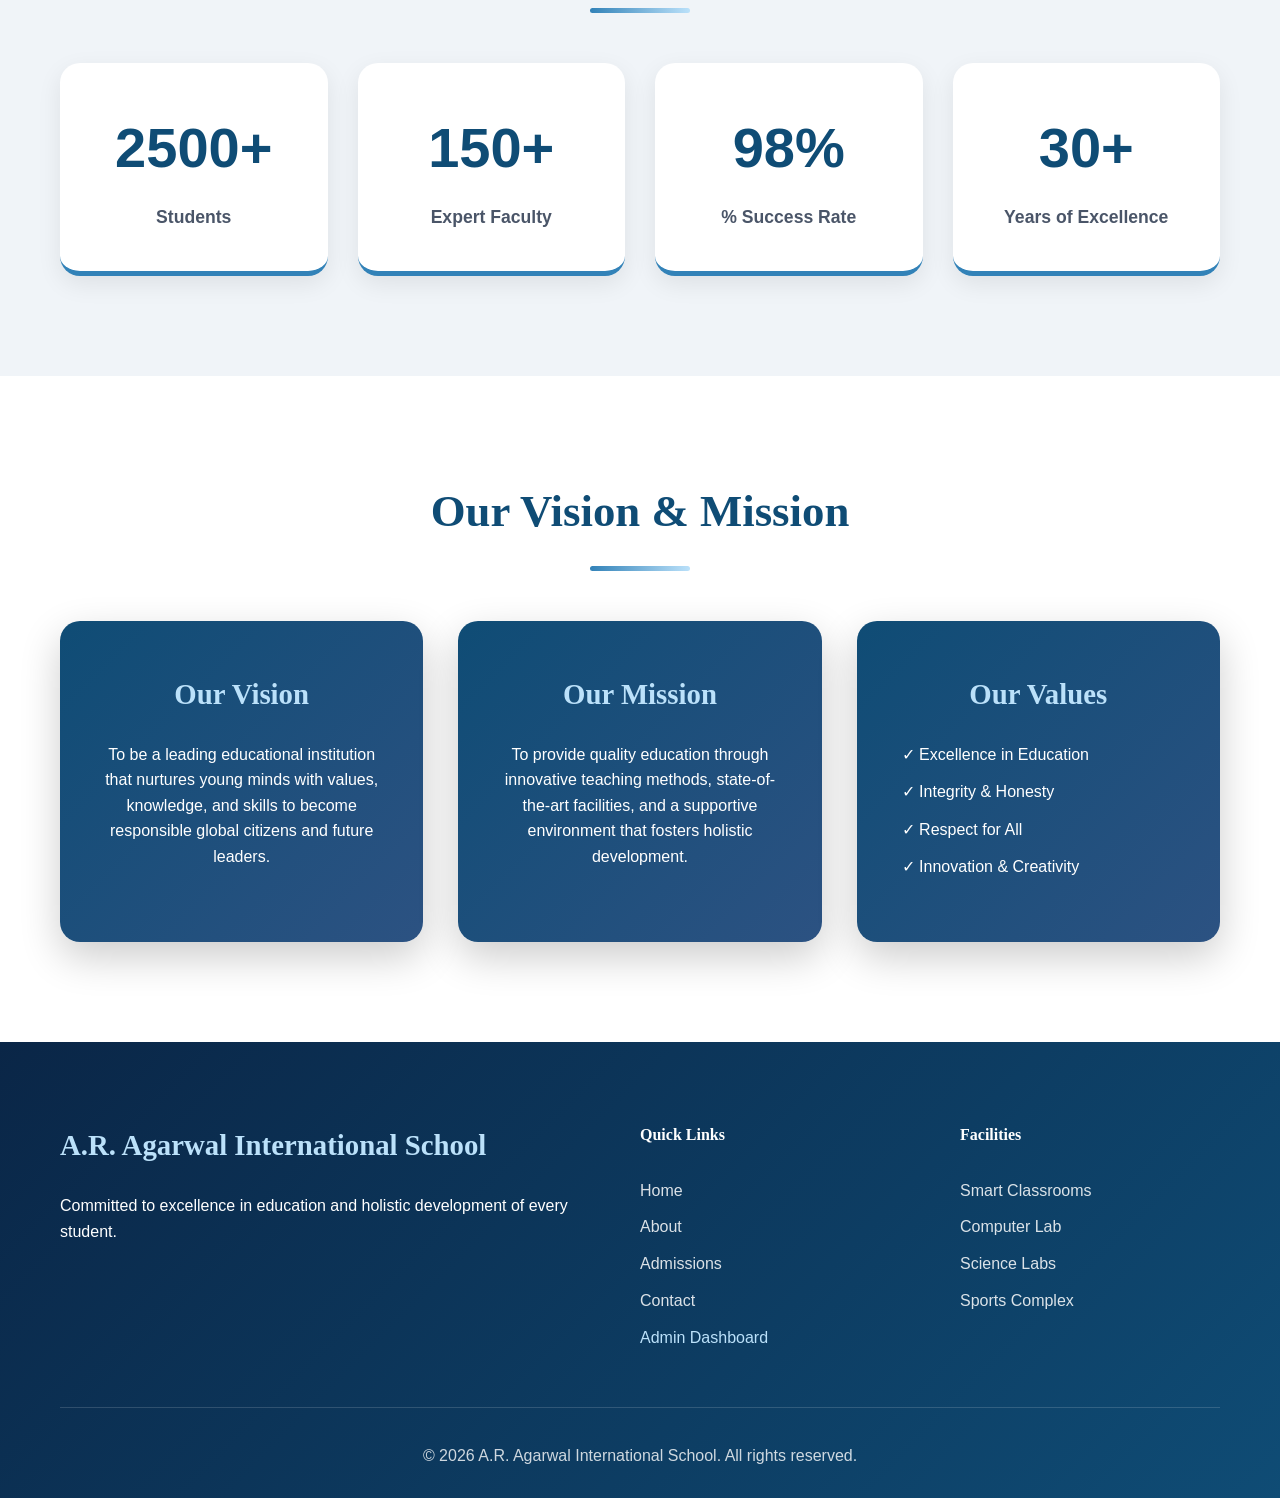
==== commit 0026de73: "Update about.html" ====
--- a/about.html
+++ b/about.html
@@ -20,7 +20,7 @@
                     <div class="contact-info">
                         <span>📞 <a href="tel:+070612 54797" style="color:white;text-decoration:none;">+91 98765 43210</a></span>
                         <span>✉️ <a href="mailto:info@aragarwalschool.edu.in" style="color:white;text-decoration:none;">info@aragarwalschool.edu.in</a></span>
-                        <span>📍 Bhagalpur Bihar, India</span>
+                        <span>📍 Bhagalpur Bihar</span>
                     </div>
                     <div class="quick-links">
                         <a href="admission.html" class="highlight-link">Admissions Open 2026-27</a>
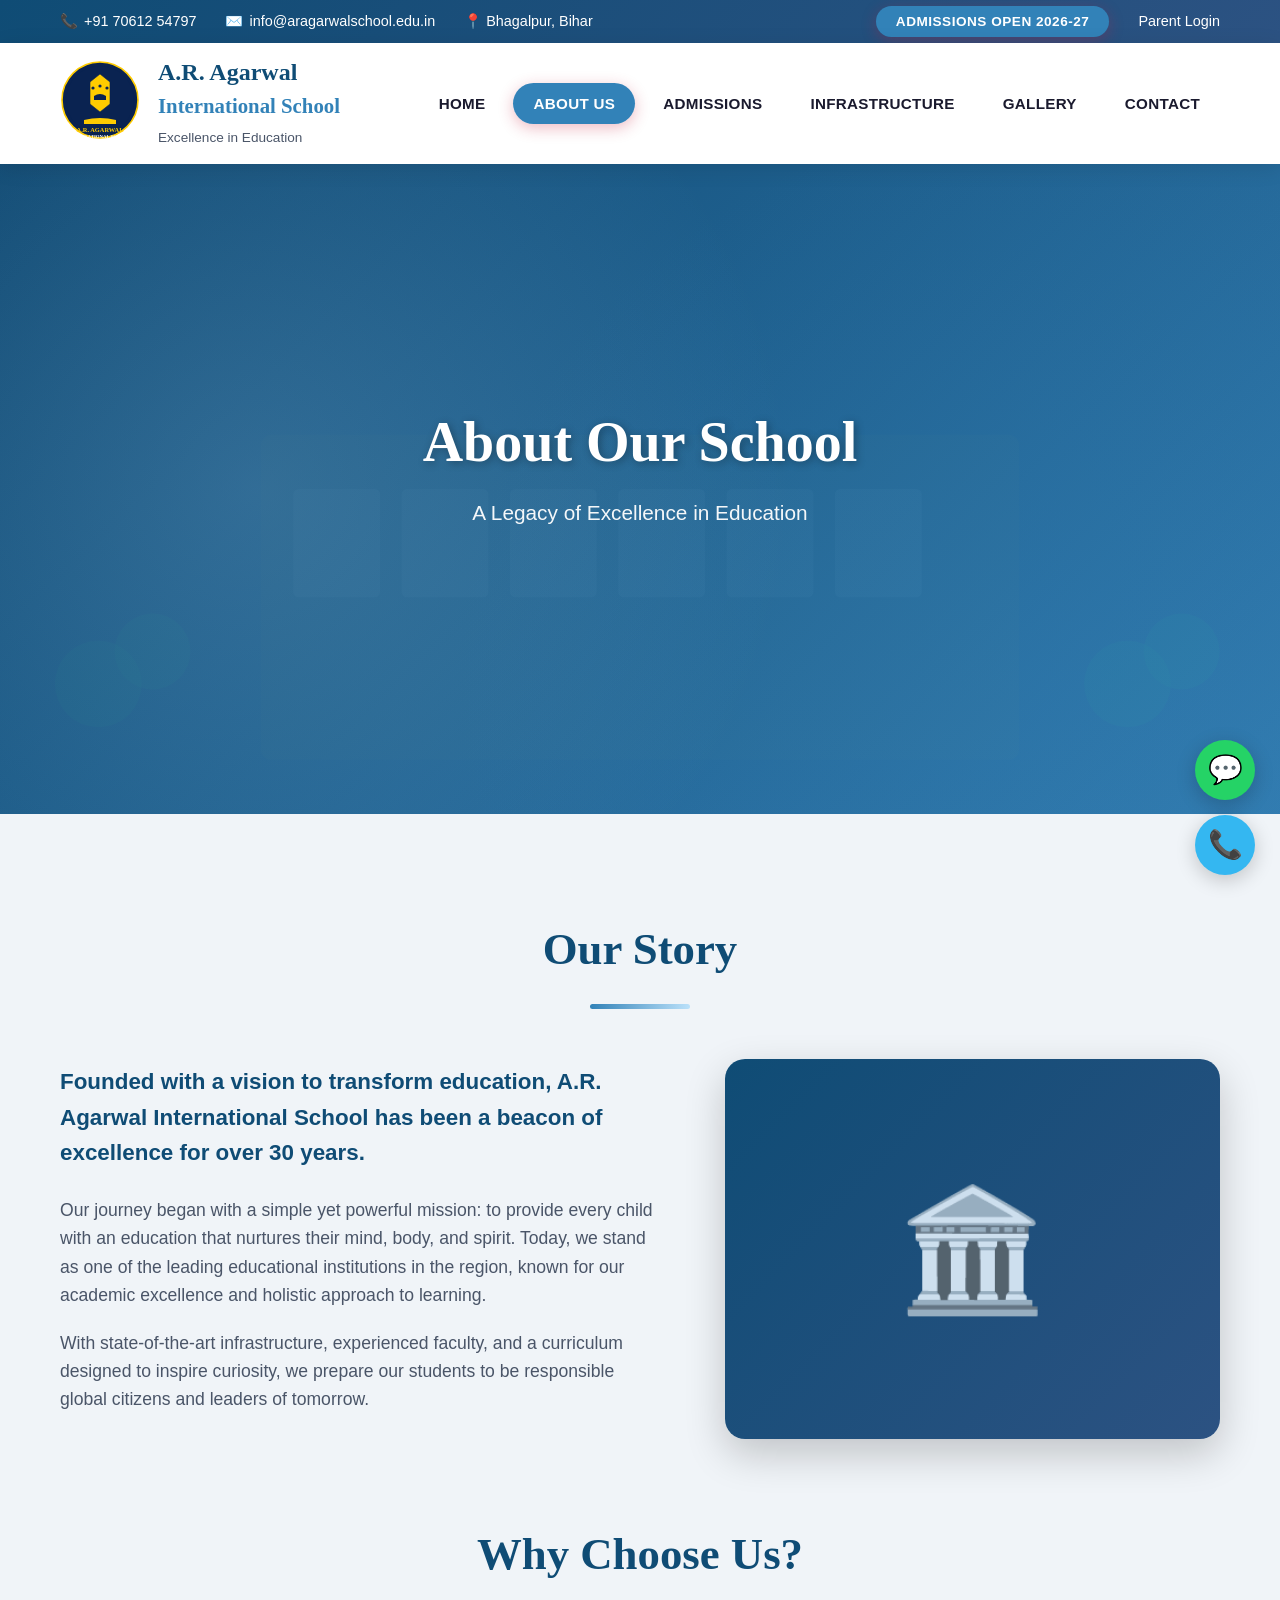
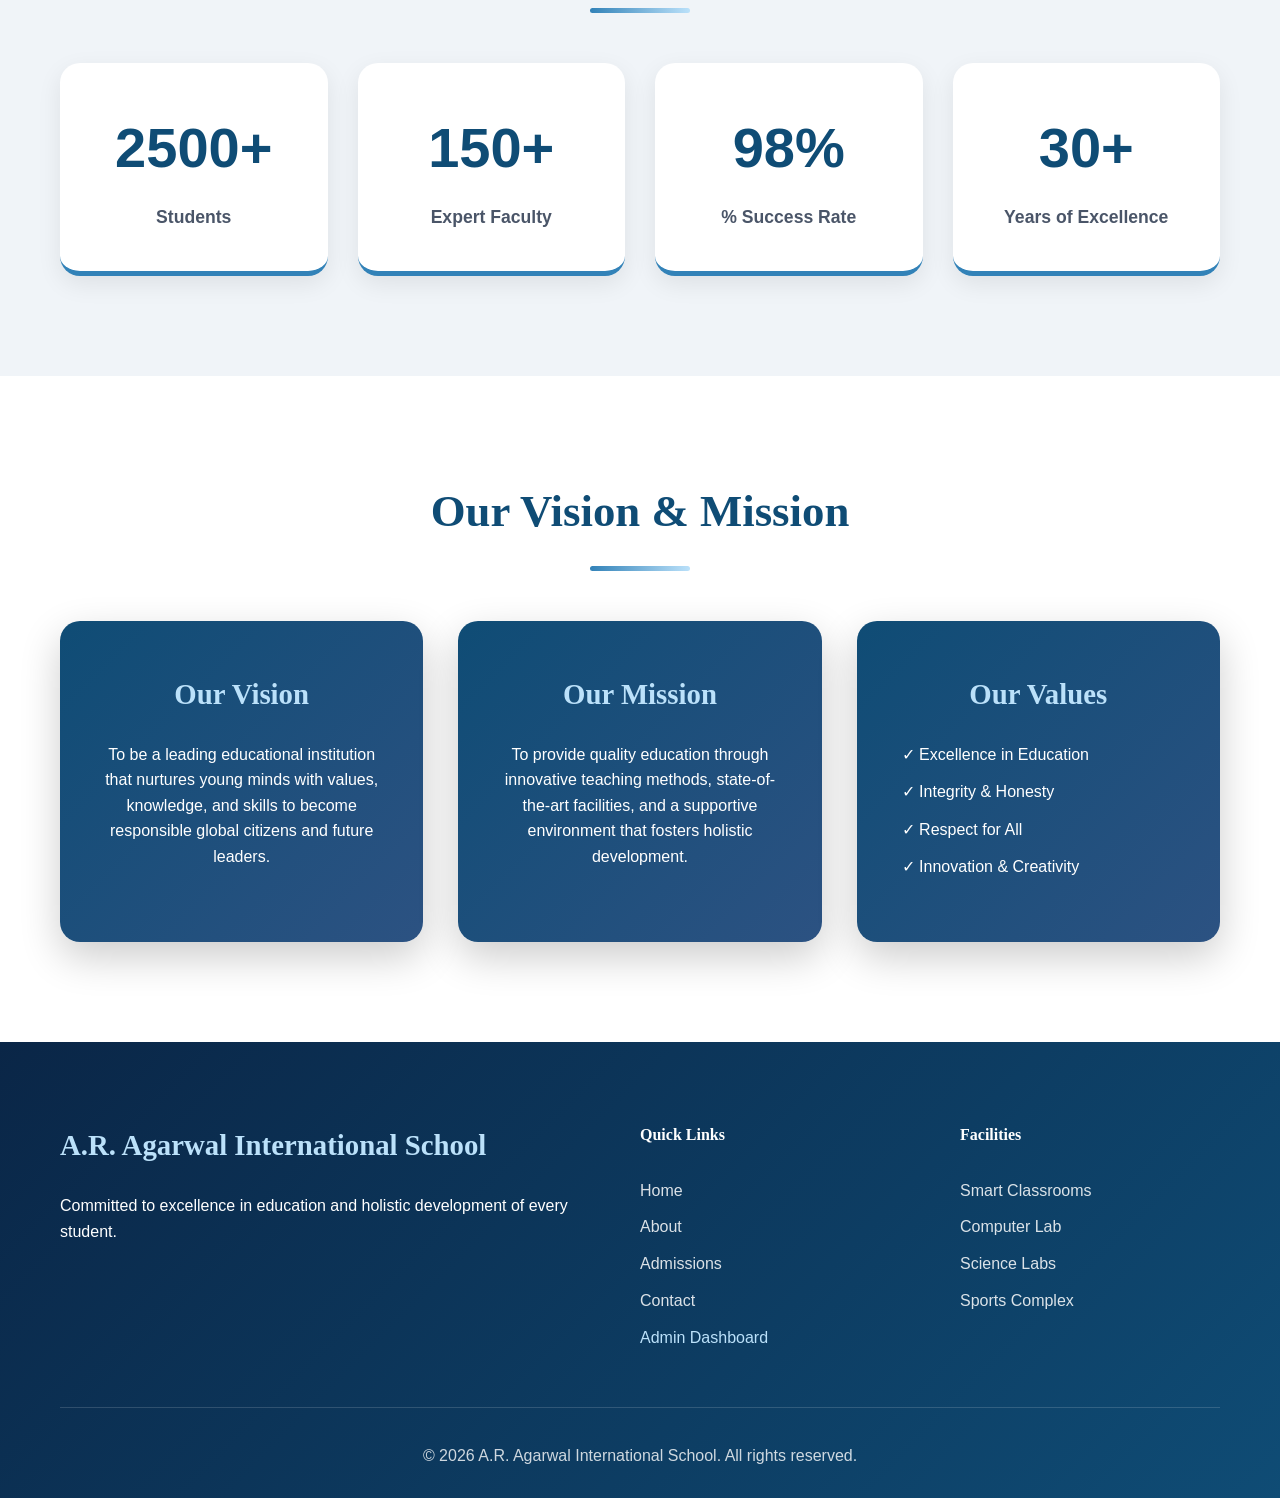
==== commit cc11ba9e: "changes" ====
--- a/about.html
+++ b/about.html
@@ -9,8 +9,8 @@
 </head>
 <body>
     <div class="floating-buttons">
-        <a href="https://wa.me/919876543210?text=Hello!%20I%20am%20interested%20in%20admission" target="_blank" class="floating-btn floating-whatsapp" title="WhatsApp">💬</a>
-        <a href="tel:+070612 54797" class="floating-btn floating-call" title="Call Now">📞</a>
+        <a href="https://wa.me/917061254797?text=Hello!%20I%20am%20interested%20in%20admission" target="_blank" class="floating-btn floating-whatsapp" title="WhatsApp">💬</a>
+        <a href="tel:+917061254797" class="floating-btn floating-call" title="Call Now">📞</a>
     </div>
 
     <header>
@@ -18,9 +18,9 @@
             <div class="container">
                 <div class="top-bar-content">
                     <div class="contact-info">
-                        <span>📞 <a href="tel:+070612 54797" style="color:white;text-decoration:none;">+91 98765 43210</a></span>
+                        <span>📞 <a href="tel:+917061254797" style="color:white;text-decoration:none;">+91 70612 54797</a></span>
                         <span>✉️ <a href="mailto:info@aragarwalschool.edu.in" style="color:white;text-decoration:none;">info@aragarwalschool.edu.in</a></span>
-                        <span>📍 Bhagalpur Bihar</span>
+                        <span>📍 Bhagalpur, Bihar</span>
                     </div>
                     <div class="quick-links">
                         <a href="admission.html" class="highlight-link">Admissions Open 2026-27</a>
